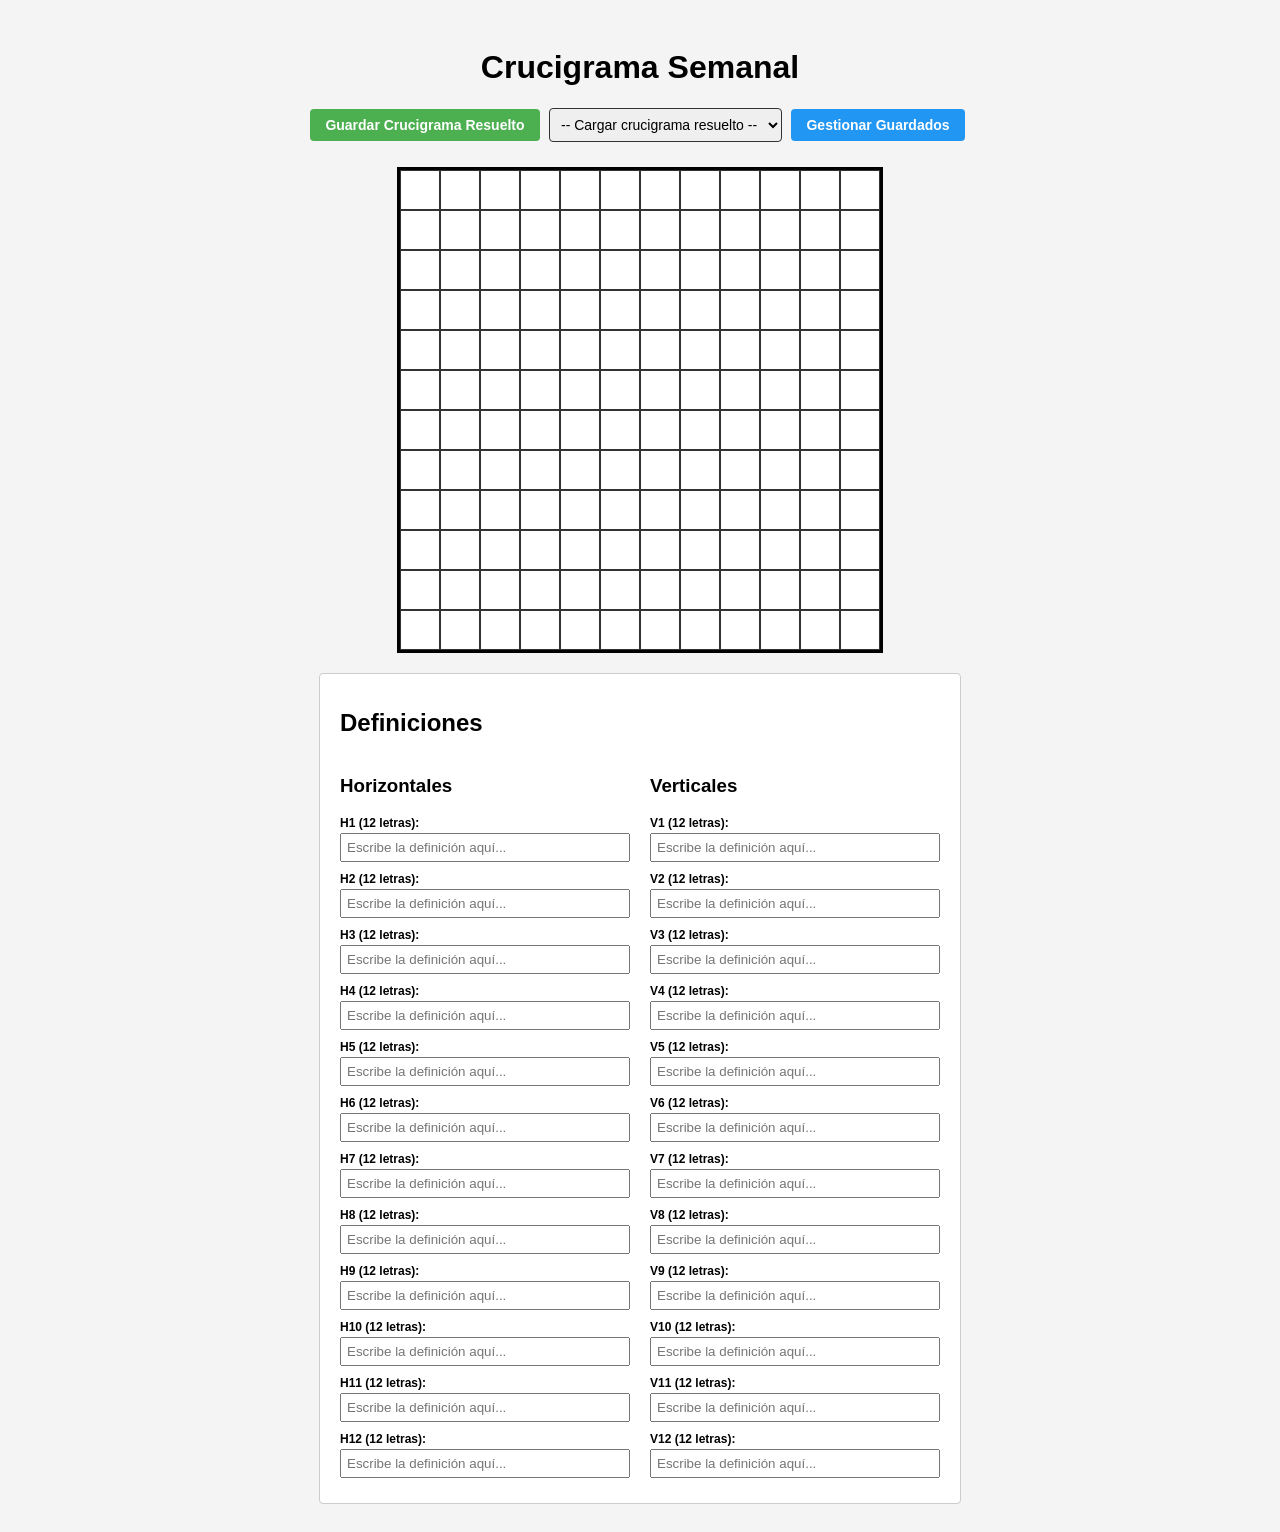
==== index.html @ bd2920a1 "Commit inicial" ====
<!DOCTYPE html>
<html lang="es">
<head>
  <meta charset="UTF-8">
  <title>Mi Crucigrama</title>
  <link rel="stylesheet" href="style.css">
</head>
<body>
  <h1>Crucigrama Semanal</h1>

  <!-- Panel de gestión -->
  <div id="panel-guardado">
    <button id="btn-guardar">Guardar Crucigrama Resuelto</button>
    <select id="select-guardados">
      <option value="">-- Cargar crucigrama resuelto --</option>
    </select>
    <button id="btn-abrir-gestion">Gestionar Guardados</button>
  </div>

  <!-- Panel flotante / Modal de gestión -->
  <div id="modal-gestion" class="modal" style="display: none;">
    <div class="modal-contenido">
      <h3>Gestionar Crucigramas Guardados</h3>
      <div id="lista-gestion"></div>
      <button id="btn-cerrar-gestion">Cerrar</button>
    </div>
  </div>

  <!-- Tablero -->
  <div id="tablero-crucigrama"></div>

  <!-- Contenedor de definiciones -->
  <div id="contenedor-definiciones">
    <h2>Definiciones</h2>
    <div class="columnas-definiciones">
      <div id="definiciones-horizontales">
        <h3>Horizontales</h3>
        <div class="lista" id="lista-horizontales"></div>
      </div>
      <div id="definiciones-verticales">
        <h3>Verticales</h3>
        <div class="lista" id="lista-verticales"></div>
      </div>
    </div>
  </div>

  <script src="script.js"></script>
</body>
</html>
---- style.css ----
body {
  font-family: Arial, sans-serif;
  background-color: #f4f4f4;
  text-align: center;
  padding: 20px;
}

#panel-guardado {
  margin-bottom: 15px;
}

button {
  padding: 8px 15px;
  font-size: 14px;
  font-weight: bold;
  cursor: pointer;
  border: none;
  border-radius: 4px;
  margin-right: 5px;
}

#btn-guardar {
  background-color: #4CAF50;
  color: white;
}

#btn-guardar:hover {
  background-color: #45a049;
}

#btn-abrir-gestion {
  background-color: #2196F3;
  color: white;
}

#btn-abrir-gestion:hover {
  background-color: #0b7dda;
}

#select-guardados {
  padding: 7px;
  font-size: 14px;
  border-radius: 4px;
  border: 1px solid #333;
  margin-right: 5px;
}

/* Modal de gestión */
.modal {
  position: fixed;
  top: 0;
  left: 0;
  width: 100%;
  height: 100%;
  background-color: rgba(0,0,0,0.5);
  display: flex;
  justify-content: center;
  align-items: center;
  z-index: 100;
}

.modal-contenido {
  background: white;
  padding: 20px;
  border-radius: 6px;
  width: 350px;
  max-height: 80vh;
  overflow-y: auto;
  text-align: left;
  box-shadow: 0 4px 8px rgba(0,0,0,0.2);
}

.item-gestion {
  display: flex;
  justify-content: space-between;
  align-items: center;
  padding: 8px;
  border-bottom: 1px solid #eee;
}

.item-gestion span {
  font-weight: bold;
}

.item-gestion button {
  padding: 4px 8px;
  font-size: 12px;
  margin-left: 2px;
}

#btn-cerrar-gestion {
  margin-top: 15px;
  background-color: #f44336;
  color: white;
  width: 100%;
}

#tablero-crucigrama {
  display: inline-grid;
  grid-template-columns: repeat(12, 40px);
  border: 3px solid #000000;
  background-color: #000000;
  margin-top: 10px;
}

.casilla {
  box-sizing: border-box;
  width: 40px;
  height: 40px;
  background-color: white;
  border: 1px solid #333333;
  text-align: center;
  font-size: 20px;
  font-weight: bold;
  text-transform: uppercase;
  outline: none;
  caret-color: transparent; 
}

.casilla::selection {
  background-color: transparent;
  color: inherit;
}

.casilla.en-linea {
  background-color: #fff2b2;
}

.casilla:focus {
  background-color: #ffcc00;
}

.casilla.bloqueada {
  background-color: #222222;
  border-color: #222222;
}

#contenedor-definiciones {
  max-width: 600px;
  margin: 20px auto 0 auto;
  text-align: left;
  background: white;
  padding: 15px 20px;
  border: 1px solid #ccc;
  border-radius: 4px;
}

.columnas-definiciones {
  display: flex;
  gap: 20px;
}

.columnas-definiciones > div {
  flex: 1;
}

.item-definicion {
  margin-bottom: 10px;
}

.item-definicion label {
  font-size: 12px;
  font-weight: bold;
  display: block;
  margin-bottom: 3px;
}

.item-definicion input {
  width: 100%;
  padding: 5px;
  box-sizing: border-box;
}
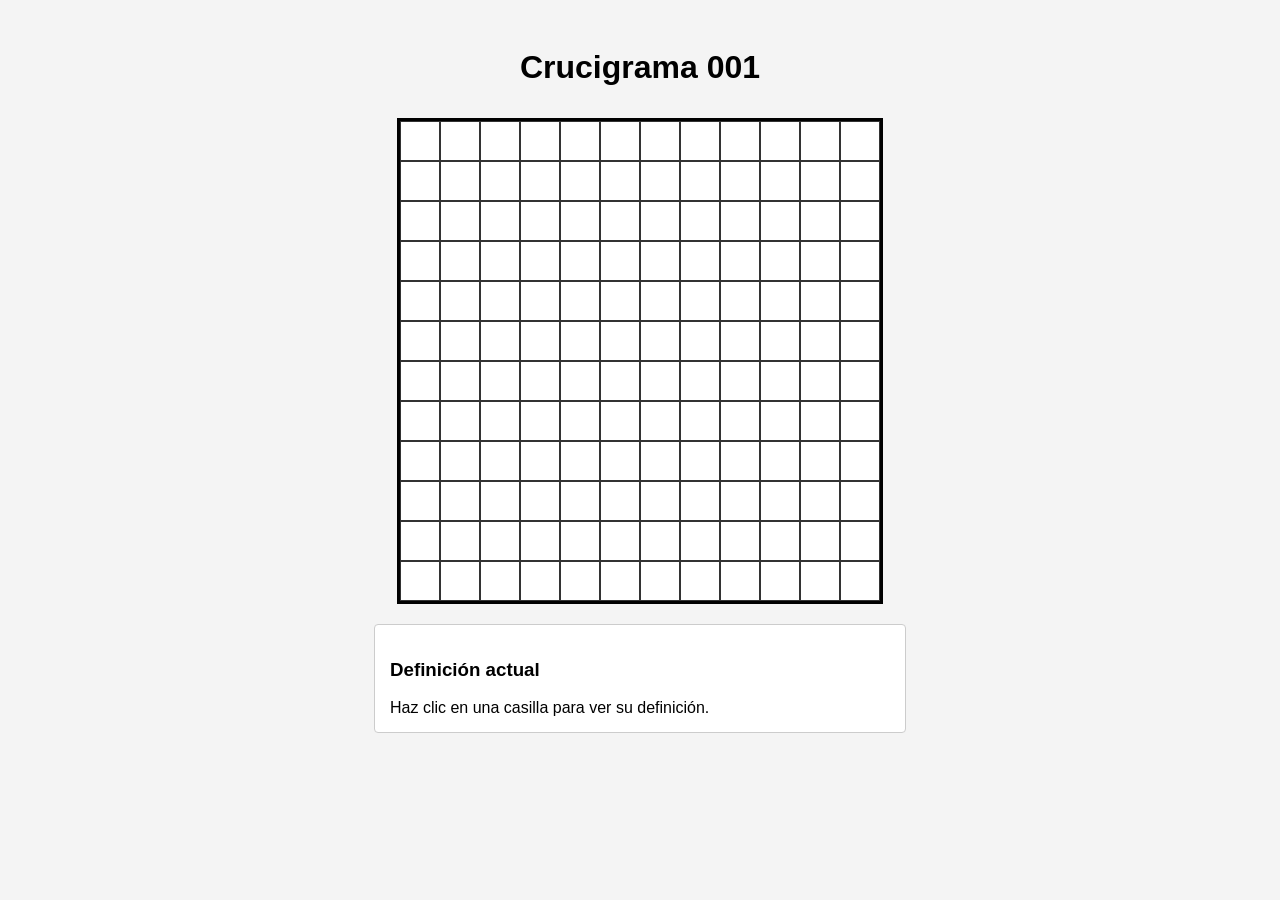
==== commit 69bdeae9: "Archivos renombrados" ====
--- a/index.html
+++ b/index.html
@@ -2,48 +2,32 @@
 <html lang="es">
 <head>
   <meta charset="UTF-8">
-  <title>Mi Crucigrama</title>
+  <title>Resolver Crucigrama 001</title>
   <link rel="stylesheet" href="style.css">
+  <style>
+    /* Estilo específico para destacar la definición activa del jugador */
+    .definicion-activa {
+      background-color: #fff2b2;
+      padding: 10px;
+      border-left: 4px solid #ffcc00;
+      font-weight: bold;
+      margin-top: 10px;
+      border-radius: 4px;
+    }
+  </style>
 </head>
 <body>
-  <h1>Crucigrama Semanal</h1>
+  <h1>Crucigrama 001</h1>
 
-  <!-- Panel de gestión -->
-  <div id="panel-guardado">
-    <button id="btn-guardar">Guardar Crucigrama Resuelto</button>
-    <select id="select-guardados">
-      <option value="">-- Cargar crucigrama resuelto --</option>
-    </select>
-    <button id="btn-abrir-gestion">Gestionar Guardados</button>
+  <!-- Tablero del jugador -->
+  <div id="tablero-crucigrama"></div>
+
+  <!-- Panel donde se muestra exclusivamente la definición de la palabra seleccionada -->
+  <div id="contenedor-definicion-activa" style="max-width: 500px; margin: 20px auto; text-align: left; background: white; padding: 15px; border: 1px solid #ccc; border-radius: 4px;">
+    <h3>Definición actual</h3>
+    <div id="texto-definicion-activa">Haz clic en una casilla para ver su definición.</div>
   </div>
 
-  <!-- Panel flotante / Modal de gestión -->
-  <div id="modal-gestion" class="modal" style="display: none;">
-    <div class="modal-contenido">
-      <h3>Gestionar Crucigramas Guardados</h3>
-      <div id="lista-gestion"></div>
-      <button id="btn-cerrar-gestion">Cerrar</button>
-    </div>
-  </div>
-
-  <!-- Tablero -->
-  <div id="tablero-crucigrama"></div>
-
-  <!-- Contenedor de definiciones -->
-  <div id="contenedor-definiciones">
-    <h2>Definiciones</h2>
-    <div class="columnas-definiciones">
-      <div id="definiciones-horizontales">
-        <h3>Horizontales</h3>
-        <div class="lista" id="lista-horizontales"></div>
-      </div>
-      <div id="definiciones-verticales">
-        <h3>Verticales</h3>
-        <div class="lista" id="lista-verticales"></div>
-      </div>
-    </div>
-  </div>
-
-  <script src="script.js"></script>
+  <script src="index_script.js"></script>
 </body>
 </html>
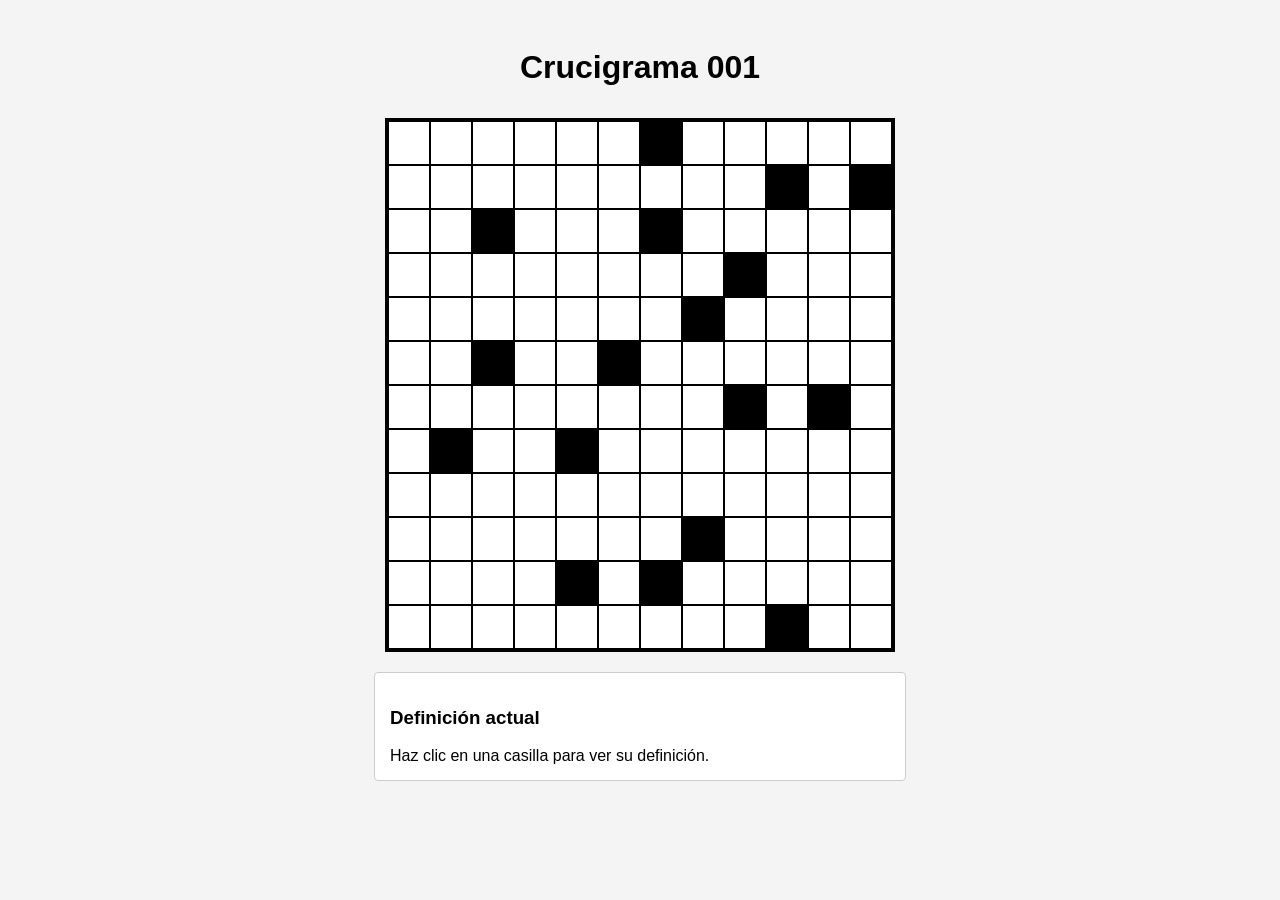
==== commit 40355a9e: "Cambios en UI" ====
--- a/index.html
+++ b/index.html
@@ -2,6 +2,7 @@
 <html lang="es">
 <head>
   <meta charset="UTF-8">
+  <meta name="viewport" content="width=device-width, initial-scale=1.0, maximum-scale=1.0, user-scalable=no">
   <title>Resolver Crucigrama 001</title>
   <link rel="stylesheet" href="style.css">
   <style>
--- a/style.css
+++ b/style.css
@@ -95,22 +95,30 @@
   width: 100%;
 }
 
+:root {
+  --tamano-casilla: 42px; /* Súbelo a 45px o 48px si lo quieres más grande de base */
+}
+
 #tablero-crucigrama {
   display: inline-grid;
-  grid-template-columns: repeat(12, 40px);
-  border: 3px solid #000000;
-  background-color: #000000;
+  grid-template-columns: repeat(12, var(--tamano-casilla));
+  grid-template-rows: repeat(12, var(--tamano-casilla));
+  background-color: #000000; /* Este fondo negro actúa como las líneas de la cuadrícula */
+  border: 4px solid #000000;
+  gap: 2px; /* Líneas perfectamente uniformes de 1px en horizontal y vertical */
   margin-top: 10px;
 }
 
 .casilla {
   box-sizing: border-box;
-  width: 40px;
-  height: 40px;
-  background-color: white;
-  border: 1px solid #333333;
+  width: 100%;
+  height: 100%;
+  background-color: #ffffff;
+  border: none; /* Sin bordes propios para evitar que desaparezcan */
+  margin: 0;
+  padding: 0;
   text-align: center;
-  font-size: 20px;
+  font-size: calc(var(--tamano-casilla) * 0.55);
   font-weight: bold;
   text-transform: uppercase;
   outline: none;
@@ -131,8 +139,7 @@
 }
 
 .casilla.bloqueada {
-  background-color: #222222;
-  border-color: #222222;
+  background-color: #000000;
 }
 
 #contenedor-definiciones {
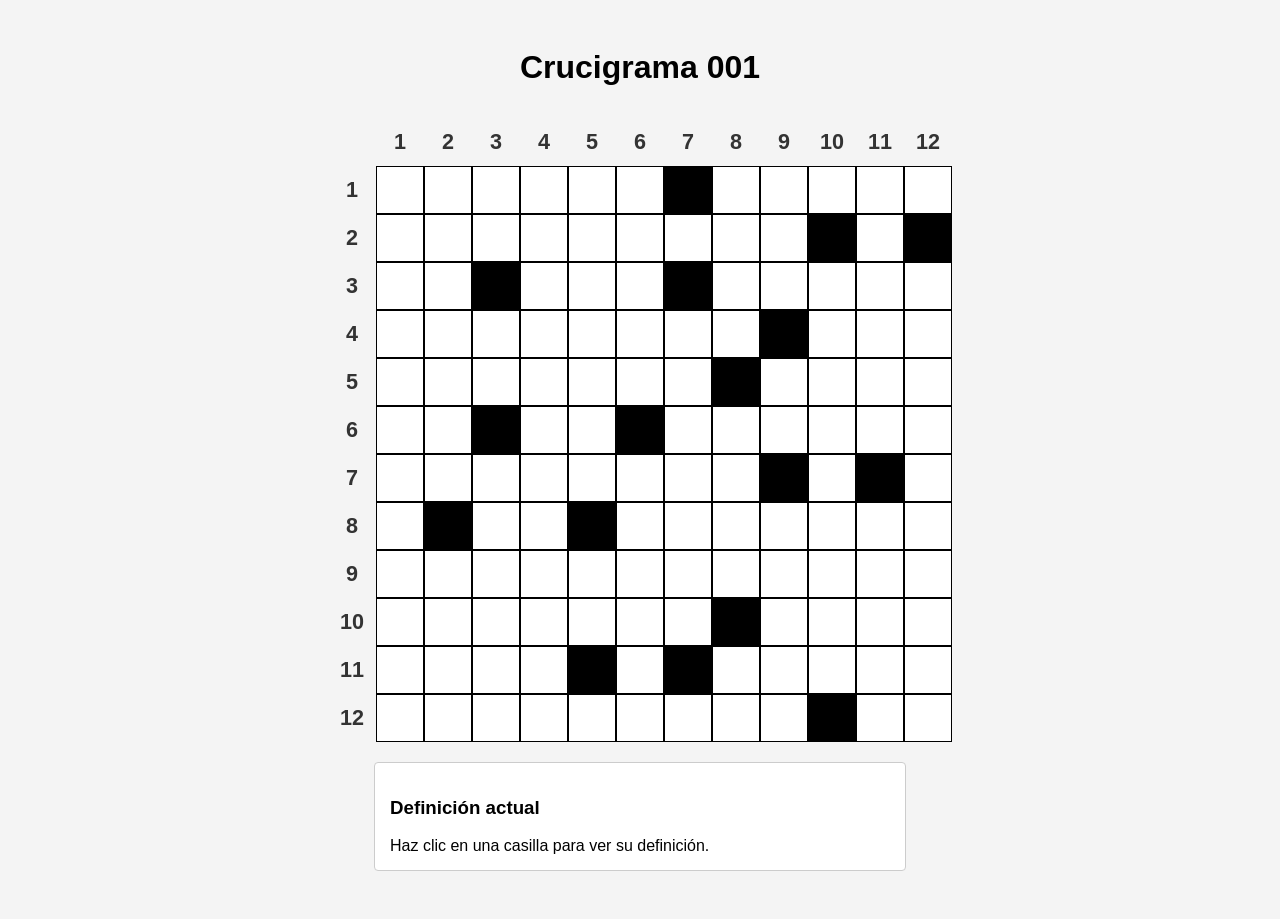
==== commit a824ef9f: "Añadidos numeros en bordes" ====
--- a/index.html
+++ b/index.html
@@ -1,34 +1,36 @@
 <!DOCTYPE html>
 <html lang="es">
 <head>
-  <meta charset="UTF-8">
-  <meta name="viewport" content="width=device-width, initial-scale=1.0, maximum-scale=1.0, user-scalable=no">
-  <title>Resolver Crucigrama 001</title>
-  <link rel="stylesheet" href="style.css">
-  <style>
-    /* Estilo específico para destacar la definición activa del jugador */
-    .definicion-activa {
-      background-color: #fff2b2;
-      padding: 10px;
-      border-left: 4px solid #ffcc00;
-      font-weight: bold;
-      margin-top: 10px;
-      border-radius: 4px;
-    }
-  </style>
+    <meta charset="UTF-8">
+    <meta name="viewport" content="width=device-width, initial-scale=1.0, maximum-scale=1.0, user-scalable=no">
+    <title>Resolver Crucigrama 001</title>
+    <link rel="stylesheet" href="style.css">
+    <style>
+      /* Estilo específico para destacar la definición activa del jugador */
+      .definicion-activa {
+        background-color: #fff2b2;
+        padding: 10px;
+        border-left: 4px solid #ffcc00;
+        font-weight: bold;
+        margin-top: 10px;
+        border-radius: 4px;
+      }
+    </style>
 </head>
 <body>
-  <h1>Crucigrama 001</h1>
 
-  <!-- Tablero del jugador -->
-  <div id="tablero-crucigrama"></div>
+    <h1>Crucigrama 001</h1>
 
-  <!-- Panel donde se muestra exclusivamente la definición de la palabra seleccionada -->
-  <div id="contenedor-definicion-activa" style="max-width: 500px; margin: 20px auto; text-align: left; background: white; padding: 15px; border: 1px solid #ccc; border-radius: 4px;">
-    <h3>Definición actual</h3>
-    <div id="texto-definicion-activa">Haz clic en una casilla para ver su definición.</div>
-  </div>
+    <!-- Contenedor principal con marcos separados para números y tablero -->
+    <div id="contenedor-marco" class="crucigrama-marco-externo"></div>
 
-  <script src="index_script.js"></script>
+    <!-- Panel donde se muestra exclusivamente la definición de la palabra seleccionada -->
+    <div id="contenedor-definicion-activa" style="max-width: 500px; margin: 20px auto; text-align: left; background: white; padding: 15px; border: 1px solid #ccc; border-radius: 4px;">
+        <h3>Definición actual</h3>
+        <div id="texto-definicion-activa">Haz clic en una casilla para ver su definición.</div>
+    </div>
+
+    <!-- Archivo JavaScript al final -->
+    <script src="index_script.js"></script>
 </body>
 </html>
--- a/style.css
+++ b/style.css
@@ -96,25 +96,72 @@
 }
 
 :root {
-  --tamano-casilla: 42px; /* Súbelo a 45px o 48px si lo quieres más grande de base */
-}
-
-#tablero-crucigrama {
+  --tamano-casilla: 48px;
+}
+
+@media (max-width: 600px) {
+  :root {
+    --tamano-casilla: 32px;
+  }
+}
+
+/* Contenedor principal que organiza el grid de números y tablero por separado */
+.crucigrama-marco-externo {
   display: inline-grid;
-  grid-template-columns: repeat(12, var(--tamano-casilla));
-  grid-template-rows: repeat(12, var(--tamano-casilla));
-  background-color: #000000; /* Este fondo negro actúa como las líneas de la cuadrícula */
-  border: 4px solid #000000;
-  gap: 2px; /* Líneas perfectamente uniformes de 1px en horizontal y vertical */
+  grid-template-columns: var(--tamano-casilla) repeat(12, var(--tamano-casilla));
+  grid-template-rows: var(--tamano-casilla) repeat(12, var(--tamano-casilla));
+  background-color: transparent;
+  gap: 0; /* Sin espacios generales para evitar líneas extrañas */
   margin-top: 10px;
+}
+
+.esquina-vacia {
+  background-color: transparent;
+}
+
+/* Contenedor para los números de arriba */
+.referencias-fila {
+  display: contents;
+}
+
+/* Contenedor para los números de la izquierda */
+.referencias-columna {
+  display: contents;
+}
+
+/* Estilo de los números de referencia (flotantes, sin líneas ni recuadros) */
+.referencia-borde {
+  display: flex;
+  align-items: center;
+  justify-content: center;
+  font-size: calc(var(--tamano-casilla) * 0.45);
+  font-weight: bold;
+  color: #333333;
+  background-color: transparent;
+}
+
+/* El tablero interno dibuja sus líneas únicamente en la zona de juego */
+.tablero-interno {
+  display: contents;
+}
+
+/* Las celdas del tablero usan un fondo negro en el contenedor o bordes individuales para las líneas */
+.celda-contenedor {
+  position: relative;
+  width: 100%;
+  height: 100%;
+  background-color: #000000; /* Esto crea las líneas negras de separación solo entre casillas */
+  padding: 1px; /* Grosor de la línea del tablero */
+  box-sizing: border-box;
 }
 
 .casilla {
   box-sizing: border-box;
   width: 100%;
   height: 100%;
+  aspect-ratio: 1 / 1;
   background-color: #ffffff;
-  border: none; /* Sin bordes propios para evitar que desaparezcan */
+  border: none;
   margin: 0;
   padding: 0;
   text-align: center;
@@ -150,30 +197,4 @@
   padding: 15px 20px;
   border: 1px solid #ccc;
   border-radius: 4px;
-}
-
-.columnas-definiciones {
-  display: flex;
-  gap: 20px;
-}
-
-.columnas-definiciones > div {
-  flex: 1;
-}
-
-.item-definicion {
-  margin-bottom: 10px;
-}
-
-.item-definicion label {
-  font-size: 12px;
-  font-weight: bold;
-  display: block;
-  margin-bottom: 3px;
-}
-
-.item-definicion input {
-  width: 100%;
-  padding: 5px;
-  box-sizing: border-box;
 }
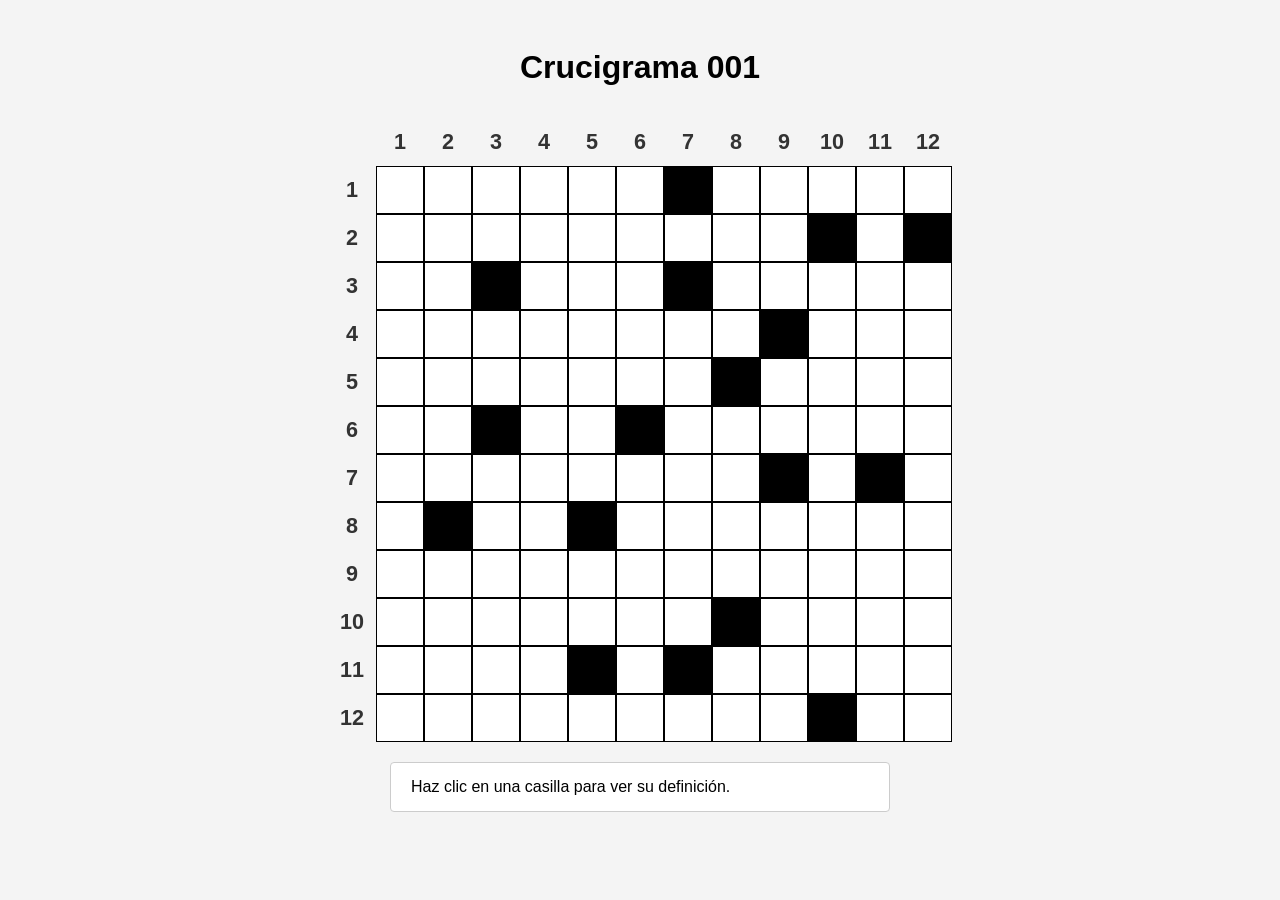
==== commit 332d468d: "Definicion test" ====
--- a/index.html
+++ b/index.html
@@ -26,7 +26,6 @@
 
     <!-- Panel donde se muestra exclusivamente la definición de la palabra seleccionada -->
     <div id="contenedor-definicion-activa" style="max-width: 500px; margin: 20px auto; text-align: left; background: white; padding: 15px; border: 1px solid #ccc; border-radius: 4px;">
-        <h3>Definición actual</h3>
         <div id="texto-definicion-activa">Haz clic en una casilla para ver su definición.</div>
     </div>
 
--- a/style.css
+++ b/style.css
@@ -185,16 +185,47 @@
   background-color: #ffcc00;
 }
 
+/* Estilos para el resaltado suave de la palabra completa */
+.celda-resaltada {
+  background-color: #f0f8ff !important; /* Tono suave menos saturado para el resto de la palabra */
+}
+
+.celda-activa-palabra {
+  background-color: #d0ebff !important; /* Casilla actual dentro de la palabra seleccionada */
+}
+
 .casilla.bloqueada {
   background-color: #000000;
 }
 
-#contenedor-definiciones {
-  max-width: 600px;
+/* Panel de definiciones ajustado exactamente al ancho del crucigrama (13 columnas * tamaño) */
+#contenedor-definiciones,
+#texto-definicion-activa {
+  width: calc(var(--tamano-casilla) * 13);
+  max-width: 100%;
   margin: 20px auto 0 auto;
   text-align: left;
   background: white;
   padding: 15px 20px;
   border: 1px solid #ccc;
   border-radius: 4px;
+  box-sizing: border-box;
+}
+
+#contenedor-definicion-activa {
+  background: transparent !important;
+  border: none !important;
+  box-shadow: none !important;
+  padding: 0 !important;
+}
+
+.definicion-activa {
+  background: white;
+  padding: 0;
+  border: none;
+  box-shadow: none;
+  background-color: rgb(255, 246, 175);
+  /* border-left: 4px solid #fab005; */
+  padding-left: 10px;
+  font-weight: normal;
 }
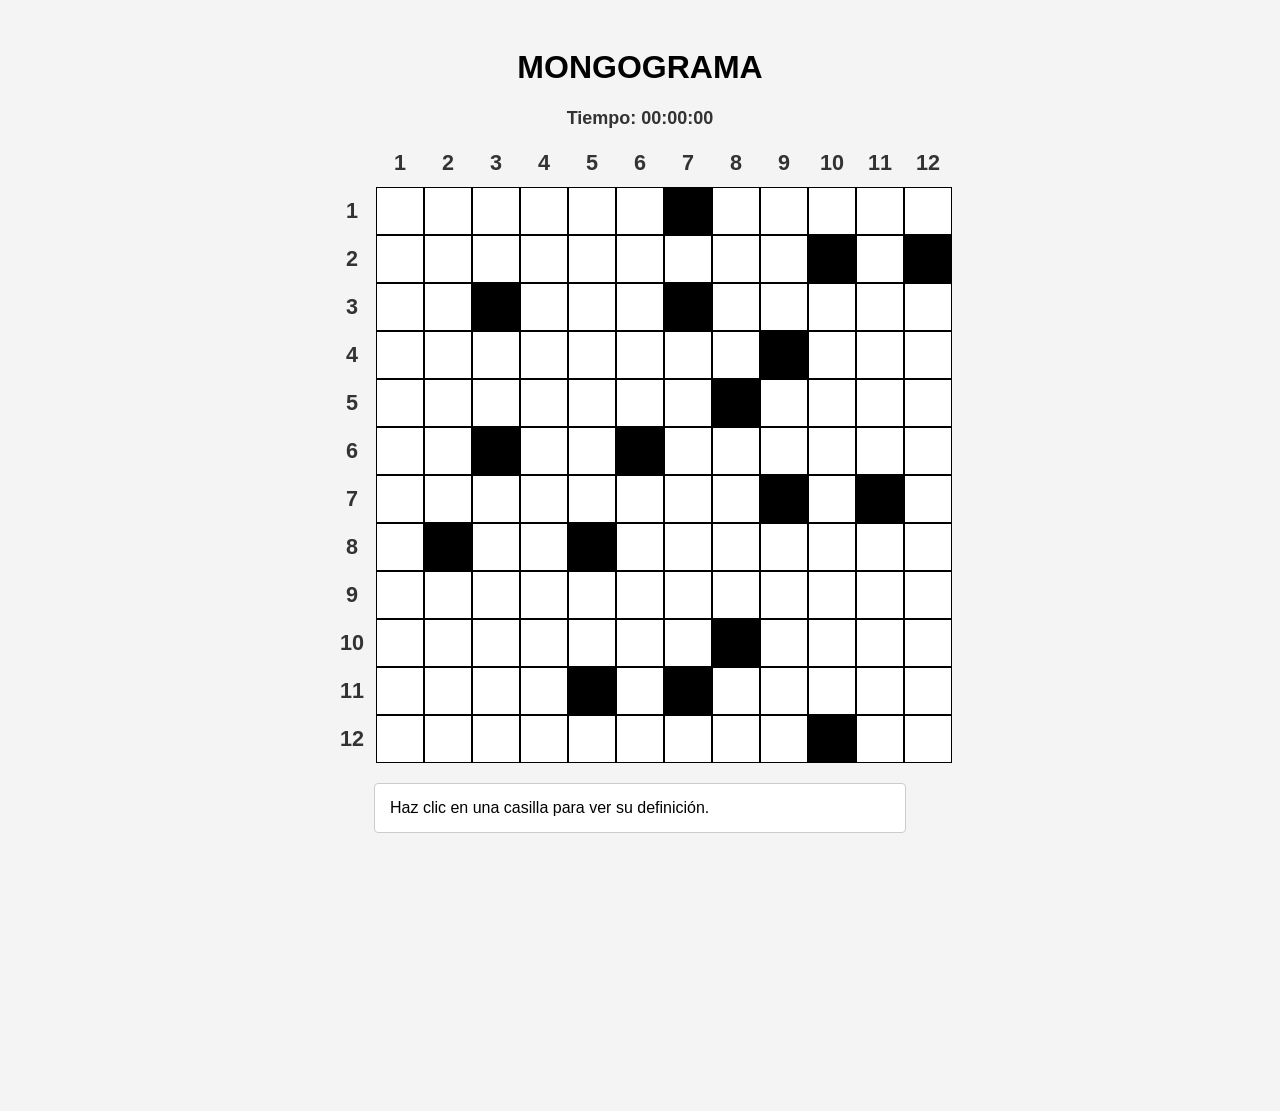
==== commit 7137b03a: "Añadidos reloj y comprobacion" ====
--- a/index.html
+++ b/index.html
@@ -19,7 +19,12 @@
 </head>
 <body>
 
-    <h1>Crucigrama 001</h1>
+    <h1>MONGOGRAMA</h1>
+
+    <!-- Cronómetro -->
+    <div id="cronometro" style="font-size: 18px; font-weight: bold; margin: 10px 0; color: #333;">
+      Tiempo: 00:00:00
+    </div>
 
     <!-- Contenedor principal con marcos separados para números y tablero -->
     <div id="contenedor-marco" class="crucigrama-marco-externo"></div>
--- a/style.css
+++ b/style.css
@@ -3,6 +3,7 @@
   background-color: #f4f4f4;
   text-align: center;
   padding: 20px;
+  padding-bottom: 250px !important; /* Espacio extra para que el teclado móvil no tape contenido */
 }
 
 #panel-guardado {
@@ -101,7 +102,7 @@
 
 @media (max-width: 600px) {
   :root {
-    --tamano-casilla: 32px;
+    --tamano-casilla: 24px;
   }
 }
 
@@ -111,22 +112,12 @@
   grid-template-columns: var(--tamano-casilla) repeat(12, var(--tamano-casilla));
   grid-template-rows: var(--tamano-casilla) repeat(12, var(--tamano-casilla));
   background-color: transparent;
-  gap: 0; /* Sin espacios generales para evitar líneas extrañas */
-  margin-top: 10px;
+  gap: 0; 
+  margin-top: 0px;
 }
 
 .esquina-vacia {
   background-color: transparent;
-}
-
-/* Contenedor para los números de arriba */
-.referencias-fila {
-  display: contents;
-}
-
-/* Contenedor para los números de la izquierda */
-.referencias-columna {
-  display: contents;
 }
 
 /* Estilo de los números de referencia (flotantes, sin líneas ni recuadros) */
@@ -140,18 +131,13 @@
   background-color: transparent;
 }
 
-/* El tablero interno dibuja sus líneas únicamente en la zona de juego */
-.tablero-interno {
-  display: contents;
-}
-
 /* Las celdas del tablero usan un fondo negro en el contenedor o bordes individuales para las líneas */
 .celda-contenedor {
   position: relative;
   width: 100%;
   height: 100%;
-  background-color: #000000; /* Esto crea las líneas negras de separación solo entre casillas */
-  padding: 1px; /* Grosor de la línea del tablero */
+  background-color: #000000; 
+  padding: 1px; 
   box-sizing: border-box;
 }
 
@@ -187,45 +173,37 @@
 
 /* Estilos para el resaltado suave de la palabra completa */
 .celda-resaltada {
-  background-color: #f0f8ff !important; /* Tono suave menos saturado para el resto de la palabra */
+  background-color: #f0f8ff !important; 
 }
 
 .celda-activa-palabra {
-  background-color: #d0ebff !important; /* Casilla actual dentro de la palabra seleccionada */
+  background-color: #d0ebff !important; 
 }
 
 .casilla.bloqueada {
   background-color: #000000;
 }
 
-/* Panel de definiciones ajustado exactamente al ancho del crucigrama (13 columnas * tamaño) */
-#contenedor-definiciones,
+/* Estilo para las casillas con letras incorrectas tras la comprobación */
+.casilla-incorrecta {
+  background-color: #ff8787 !important; /* Rojo suave de alerta */
+}
+
+/* Panel de definición único ajustado al ancho exacto del tablero (13 columnas) */
 #texto-definicion-activa {
   width: calc(var(--tamano-casilla) * 13);
   max-width: 100%;
-  margin: 20px auto 0 auto;
+  margin: 0px auto 0 auto;
   text-align: left;
-  background: white;
-  padding: 15px 20px;
-  border: 1px solid #ccc;
+  box-sizing: border-box;
+}
+
+/* Estilo de la tarjeta de definición activa */
+.definicion-activa {
+  background-color: rgb(255, 246, 175);
+  padding: 12px 15px;
   border-radius: 4px;
-  box-sizing: border-box;
-}
-
-#contenedor-definicion-activa {
-  background: transparent !important;
-  border: none !important;
-  box-shadow: none !important;
-  padding: 0 !important;
-}
-
-.definicion-activa {
-  background: white;
-  padding: 0;
-  border: none;
-  box-shadow: none;
-  background-color: rgb(255, 246, 175);
-  /* border-left: 4px solid #fab005; */
-  padding-left: 10px;
+  border-left: 4px solid #fab005;
   font-weight: normal;
+  box-shadow: 0 2px 4px rgba(0,0,0,0.05);
 }
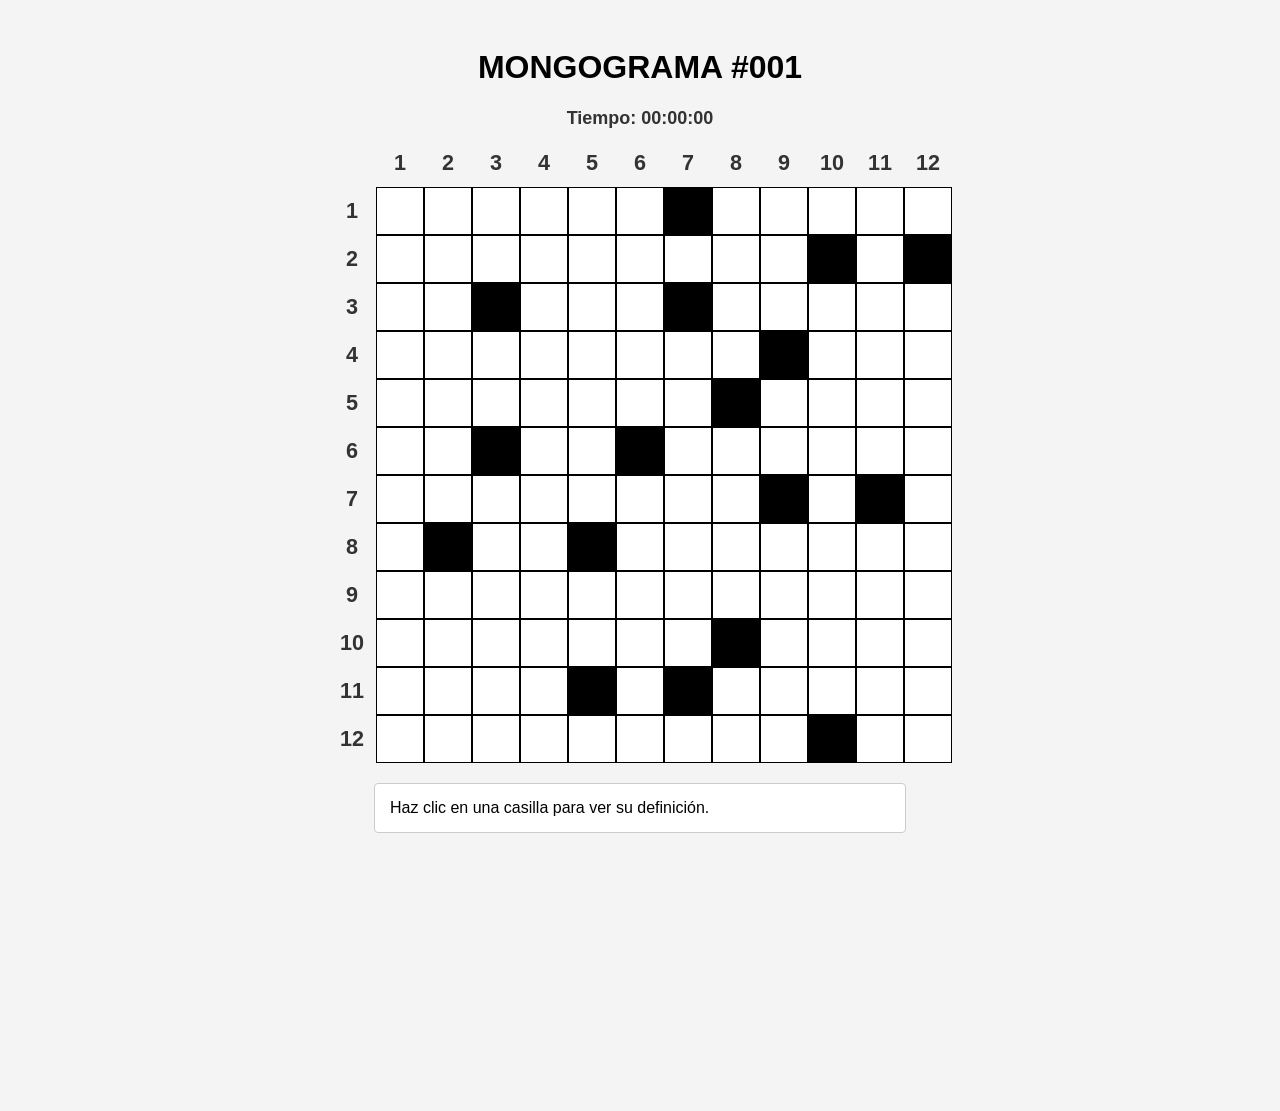
==== commit bb4f4485: "Cambio de titulo de web" ====
--- a/index.html
+++ b/index.html
@@ -3,7 +3,7 @@
 <head>
     <meta charset="UTF-8">
     <meta name="viewport" content="width=device-width, initial-scale=1.0, maximum-scale=1.0, user-scalable=no">
-    <title>Resolver Crucigrama 001</title>
+    <title>MONGOGRAMA</title>
     <link rel="stylesheet" href="style.css">
     <style>
       /* Estilo específico para destacar la definición activa del jugador */
@@ -19,7 +19,7 @@
 </head>
 <body>
 
-    <h1>MONGOGRAMA</h1>
+    <h1>MONGOGRAMA #001</h1>
 
     <!-- Cronómetro -->
     <div id="cronometro" style="font-size: 18px; font-weight: bold; margin: 10px 0; color: #333;">
